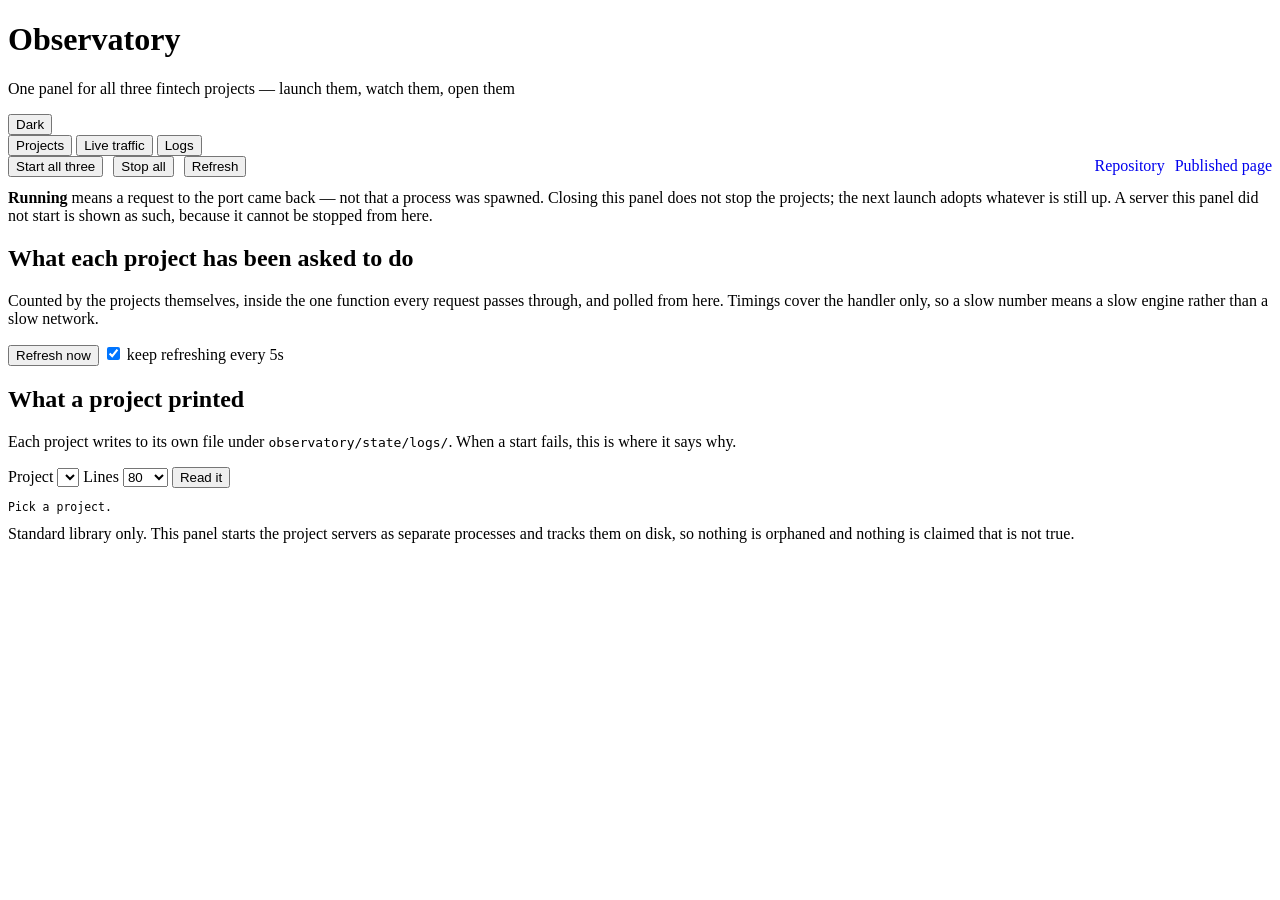
==== observatory/static/index.html @ 554dd606 "Observatory: one panel that launches, watches and opens all three projects Replaces three desktop sh" ====
<!doctype html>
<html lang="en">
<head>
<meta charset="utf-8">
<meta name="viewport" content="width=device-width, initial-scale=1">
<title>Observatory</title>
<link rel="stylesheet" href="/theme.css">
<style>
  .proj { display: grid; gap: 14px; }
  @media (min-width: 1040px) { .proj { grid-template-columns: 1fr 1fr 1fr; } }
  .proj .card { margin: 0; display: flex; flex-direction: column; }
  .proj .num { font-size: 11.5px; letter-spacing: 0.08em; color: var(--ink-muted); font-weight: 600; }
  .proj h2 { font-size: 16px; margin: 2px 0 4px; }
  .proj .tag { color: var(--ink-2); font-size: 13px; margin: 0 0 12px; min-height: 36px; }
  .proj .grow { flex: 1 1 auto; }
  .opener { display: flex; flex-wrap: wrap; gap: 7px; margin-top: 12px; }
  .opener a { text-decoration: none; font-size: 12.5px; padding: 6px 11px; }
  .opener a[aria-disabled="true"] { opacity: 0.45; pointer-events: none; }
  .ctl { display: flex; gap: 7px; align-items: center; margin-top: 10px; }
  .where { font-family: var(--mono); font-size: 12px; color: var(--ink-muted); }
  .figs { display: grid; grid-template-columns: 1fr auto; gap: 3px 12px; font-size: 13px; margin: 8px 0 0; }
  .figs dt { color: var(--ink-2); }
  .figs dd { margin: 0; font-variant-numeric: tabular-nums; font-weight: 600; }
  pre.log { max-height: 260px; overflow: auto; font-size: 11.5px; }
  .banner { display: flex; gap: 10px; align-items: center; flex-wrap: wrap; }
</style>
</head>
<body>
<header class="top">
  <div>
    <h1>Observatory</h1>
    <p class="sub">One panel for all three fintech projects &mdash; launch them, watch them, open them</p>
  </div>
  <div class="spacer"></div>
  <button class="btn ghost" id="theme" type="button" aria-label="Switch between light and dark">Dark</button>
</header>

<nav class="tabs" role="tablist">
  <button role="tab" id="t-projects" aria-selected="true" aria-controls="p-projects">Projects</button>
  <button role="tab" id="t-telemetry" aria-selected="false" aria-controls="p-telemetry">Live traffic</button>
  <button role="tab" id="t-logs" aria-selected="false" aria-controls="p-logs">Logs</button>
</nav>

<div class="wrap">

  <section class="panel active" id="p-projects" role="tabpanel" aria-labelledby="t-projects">
    <div class="card">
      <div class="banner">
        <button class="btn" id="start-all" type="button">Start all three</button>
        <button class="btn ghost" id="stop-all" type="button">Stop all</button>
        <button class="btn ghost" id="refresh" type="button">Refresh</button>
        <span class="spacer" style="flex:1"></span>
        <a class="btn ghost" style="text-decoration:none" id="repo" href="#" target="_blank" rel="noopener">Repository</a>
        <a class="btn ghost" style="text-decoration:none" id="pages" href="#" target="_blank" rel="noopener">Published page</a>
      </div>
      <p class="hint" style="margin:12px 0 0">
        <strong>Running</strong> means a request to the port came back &mdash; not that a process was
        spawned. Closing this panel does not stop the projects; the next launch adopts whatever
        is still up. A server this panel did not start is shown as such, because it cannot be
        stopped from here.
      </p>
    </div>

    <div class="proj" id="projects"></div>
  </section>

  <section class="panel" id="p-telemetry" role="tabpanel" aria-labelledby="t-telemetry">
    <div class="card">
      <h2>What each project has been asked to do</h2>
      <p class="hint">
        Counted by the projects themselves, inside the one function every request passes
        through, and polled from here. Timings cover the handler only, so a slow number means
        a slow engine rather than a slow network.
      </p>
      <div class="row">
        <button class="btn" id="poll" type="button">Refresh now</button>
        <label class="field" style="flex-direction:row; align-items:center; gap:7px">
          <input type="checkbox" id="auto" checked> keep refreshing every 5s
        </label>
      </div>
    </div>
    <div id="telemetry"></div>
  </section>

  <section class="panel" id="p-logs" role="tabpanel" aria-labelledby="t-logs">
    <div class="card">
      <h2>What a project printed</h2>
      <p class="hint">
        Each project writes to its own file under <code>observatory/state/logs/</code>. When a
        start fails, this is where it says why.
      </p>
      <div class="row">
        <label class="field">Project <select id="log-project"></select></label>
        <label class="field">Lines <select id="log-lines"><option>80</option><option>200</option><option>400</option></select></label>
        <button class="btn" id="go-log" type="button">Read it</button>
      </div>
      <p class="where" id="log-path"></p>
    </div>
    <div class="card"><pre class="out log" id="log-body">Pick a project.</pre></div>
  </section>

</div>

<footer class="foot">
  Standard library only. This panel starts the project servers as separate processes and
  tracks them on disk, so nothing is orphaned and nothing is claimed that is not true.
</footer>

<div class="tip" id="tip" role="status" aria-live="polite"></div>

<script>
const $ = (sel) => document.querySelector(sel);
const el = (tag, attrs = {}, kids = []) => {
  const node = document.createElement(tag);
  for (const [key, value] of Object.entries(attrs)) {
    if (key === "class") node.className = value;
    else if (key === "text") node.textContent = value;
    else if (value !== null && value !== undefined) node.setAttribute(key, value);
  }
  for (const kid of [].concat(kids)) if (kid) node.append(kid);
  return node;
};
const mount = (sel, node) => { const host = $(sel); host.innerHTML = ""; host.append(node); return host; };

let dark = window.matchMedia("(prefers-color-scheme: dark)").matches;
function paintTheme() {
  document.documentElement.setAttribute("data-theme", dark ? "dark" : "light");
  $("#theme").textContent = dark ? "Light" : "Dark";
}
$("#theme").addEventListener("click", () => { dark = !dark; paintTheme(); });
paintTheme();

for (const tab of document.querySelectorAll('[role="tab"]')) {
  tab.addEventListener("click", () => {
    for (const other of document.querySelectorAll('[role="tab"]')) other.setAttribute("aria-selected", String(other === tab));
    for (const panel of document.querySelectorAll(".panel")) panel.classList.toggle("active", panel.id === tab.getAttribute("aria-controls"));
  });
}

const tip = $("#tip");
function showTip(event, html) {
  tip.innerHTML = html; tip.classList.add("on");
  const box = tip.getBoundingClientRect();
  let x = event.clientX + 14, y = event.clientY + 14;
  if (x + box.width > window.innerWidth - 8) x = event.clientX - box.width - 14;
  if (y + box.height > window.innerHeight - 8) y = event.clientY - box.height - 14;
  tip.style.left = x + "px"; tip.style.top = y + "px";
}
const hideTip = () => tip.classList.remove("on");

async function api(path, body) {
  const options = body === undefined ? {} : {
    method: "POST", headers: { "Content-Type": "application/json" }, body: JSON.stringify(body),
  };
  const response = await fetch(path, options);
  const data = await response.json();
  if (!response.ok) throw new Error(data.error || ("HTTP " + response.status));
  return data;
}
function pill(level, label) {
  return el("span", { class: "pill " + level }, [el("span", { class: "dot" }), el("span", { text: label })]);
}
function table(headers, rows) {
  const node = el("table");
  node.append(el("thead", {}, el("tr", {}, headers.map((h) => el("th", { class: h.num ? "num" : null, text: h.label || h })))));
  const body = el("tbody");
  for (const row of rows) {
    body.append(el("tr", {}, row.map((cell) =>
      cell && cell.node ? el("td", { class: cell.cls || null }, cell.node)
        : el("td", { class: (cell && cell.cls) || null, text: cell && cell.text !== undefined ? cell.text : String(cell) }))));
  }
  node.append(body);
  return el("div", { class: "scroll" }, node);
}

const STATE_LEVEL = {
  running: "good",
  stopped: "neutral",
  starting: "warning",
  "port taken by something else": "serious",
};

function minutes(seconds) {
  if (seconds === null || seconds === undefined) return "";
  if (seconds < 90) return Math.round(seconds) + "s";
  if (seconds < 5400) return Math.round(seconds / 60) + "m";
  return (seconds / 3600).toFixed(1) + "h";
}

let BUSY = new Set();

function card(item) {
  const node = el("div", { class: "card" });
  node.append(el("span", { class: "num", text: item.number }));
  node.append(el("h2", { text: item.name }));
  node.append(el("p", { class: "tag", text: item.tagline }));

  const level = STATE_LEVEL[item.state] || "neutral";
  const row = el("div", { class: "row", style: "margin:0 0 4px" }, [
    pill(level, item.state + (item.uptime_seconds ? "  " + minutes(item.uptime_seconds) : "")),
    el("span", { class: "where", text: "127.0.0.1:" + item.port }),
  ]);
  node.append(row);
  if (item.adopted) {
    node.append(el("p", { class: "hint", style: "margin:4px 0 0", text: "Adopted: it was already up when this panel started, so this panel cannot stop it." }));
  }
  if (item.detail) {
    node.append(el("div", { class: "note " + (item.state === "stopped" ? "bad" : "warn"), text: item.detail }));
  }

  if (item.headline.length) {
    const figs = el("dl", { class: "figs" });
    for (const figure of item.headline) {
      figs.append(el("dt", { text: figure.label }));
      figs.append(el("dd", { text: figure.value }));
    }
    node.append(figs);
    node.append(el("p", { class: "hint", style: "margin:8px 0 0; font-size:12px",
      text: "From the project's own results.json, written by its benchmark." }));
  }

  node.append(el("div", { class: "grow" }));

  const controls = el("div", { class: "ctl" });
  const busy = BUSY.has(item.key);
  if (item.state === "running" && item.stoppable) {
    const stop = el("button", { class: "btn ghost", type: "button", text: busy ? "Stopping..." : "Stop" });
    if (busy) stop.setAttribute("disabled", "disabled");
    stop.addEventListener("click", () => act(item.key, "stop"));
    controls.append(stop);
  } else if (item.state === "running") {
    // Running but not ours. A Stop button here would do nothing, so there isn't one.
    controls.append(el("span", { class: "hint", style: "margin:0", text: "started elsewhere - stop it there" }));
  } else if (item.state !== "port taken by something else") {
    const start = el("button", { class: "btn", type: "button", text: busy ? "Starting..." : "Start" });
    if (busy) start.setAttribute("disabled", "disabled");
    start.addEventListener("click", () => act(item.key, "start"));
    controls.append(start);
  }
  node.append(controls);

  const openers = el("div", { class: "opener" });
  for (const link of item.links) {
    const local = link.kind === "local";
    const reachable = !local || item.state === "running" || item.state === "port taken by something else";
    const anchor = el("a", {
      class: "btn " + (link.label === "Dashboard" ? "" : "ghost"),
      href: link.href,
      target: "_blank",
      rel: "noopener",
      text: link.label,
      "aria-disabled": reachable ? null : "true",
      title: reachable ? link.href : "start the project first",
    });
    anchor.addEventListener("mousemove", (event) => showTip(event,
      "<strong>" + link.label + "</strong><br>" + link.href
      + (reachable ? "" : "<br><span class='tk'>start the project first</span>")));
    anchor.addEventListener("mouseleave", hideTip);
    openers.append(anchor);
  }
  node.append(openers);
  return node;
}

function renderProjects(projects) {
  const host = $("#projects");
  host.innerHTML = "";
  for (const item of projects) host.append(card(item));
}

async function refresh() {
  try {
    renderProjects((await api("/api/status")).projects);
  } catch (error) {
    mount("#projects", el("div", { class: "card" }, el("div", { class: "note bad", text: error.message })));
  }
}

async function act(key, what) {
  BUSY.add(key);
  await refresh();
  try {
    await api("/api/" + what, { project: key });
  } catch (error) {
    BUSY.delete(key);
    await refresh();
    mount("#projects", el("div", { class: "card" }, el("div", { class: "note bad", text: error.message })));
    return;
  }
  BUSY.delete(key);
  await refresh();
}

$("#refresh").addEventListener("click", refresh);
$("#start-all").addEventListener("click", async () => {
  const button = $("#start-all");
  button.textContent = "Starting...";
  button.setAttribute("disabled", "disabled");
  try { await api("/api/start-all", {}); } finally {
    button.textContent = "Start all three";
    button.removeAttribute("disabled");
    await refresh();
  }
});
$("#stop-all").addEventListener("click", async () => {
  await api("/api/stop-all", {});
  await refresh();
});

/* ---- telemetry --------------------------------------------------------- */
function renderTelemetry(data) {
  const host = $("#telemetry");
  host.innerHTML = "";
  for (const [key, snapshot] of Object.entries(data.projects)) {
    const node = el("div", { class: "card" }, el("h2", { text: key }));
    if (snapshot.unavailable) {
      node.append(el("div", { class: "note", text: snapshot.unavailable }));
      host.append(node);
      continue;
    }
    const tiles = el("div", { class: "tiles" });
    const stats = [
      ["Requests", snapshot.requests, "since it started"],
      ["Server errors", snapshot.errors, "5xx"],
      ["Rejected requests", snapshot.client_errors, "4xx, mostly bad input"],
      ["Slowest handler", snapshot.slowest_ms + " ms", "worst single request"],
      ["Up", minutes(snapshot.uptime_seconds), ""],
    ];
    for (const [label, value, unit] of stats) {
      tiles.append(el("div", { class: "tile" }, [
        el("span", { class: "k", text: label }),
        el("span", { class: "v", text: String(value) }),
        el("span", { class: "u", text: unit }),
      ]));
    }
    node.append(tiles);
    const routes = Object.entries(snapshot.routes);
    if (routes.length) {
      node.append(el("p", { class: "hint", style: "margin:14px 0 6px", text: "By route:" }));
      node.append(table(
        ["Route", { label: "Requests", num: true }, { label: "4xx", num: true }, { label: "5xx", num: true },
         { label: "Average", num: true }, { label: "Worst", num: true }],
        routes.map(([route, stat]) => [
          { text: route, cls: "mono" },
          { text: String(stat.requests), cls: "num" },
          { text: String(stat.client_errors), cls: "num" },
          { text: String(stat.errors), cls: "num" },
          { text: stat.average_ms + " ms", cls: "num" },
          { text: stat.max_ms + " ms", cls: "num" },
        ])
      ));
    }
    host.append(node);
  }
  const panel = data.observatory;
  host.append(el("div", { class: "card" }, [
    el("h2", { text: "this panel" }),
    el("p", { class: "hint", text: panel.requests + " requests, " + panel.errors + " server errors, up " + minutes(panel.uptime_seconds) + "." }),
  ]));
}

async function poll() {
  try {
    renderTelemetry(await api("/api/telemetry"));
  } catch (error) {
    mount("#telemetry", el("div", { class: "card" }, el("div", { class: "note bad", text: error.message })));
  }
}
$("#poll").addEventListener("click", poll);

/* ---- logs -------------------------------------------------------------- */
$("#go-log").addEventListener("click", async () => {
  try {
    const data = await api("/api/log?project=" + encodeURIComponent($("#log-project").value)
      + "&lines=" + encodeURIComponent($("#log-lines").value));
    $("#log-path").textContent = data.path;
    $("#log-body").textContent = data.lines.length ? data.lines.join("\n") : "(nothing written yet)";
  } catch (error) {
    $("#log-body").textContent = error.message;
  }
});

/* ---- boot -------------------------------------------------------------- */
(async function boot() {
  const meta = await api("/api/meta");
  $("#repo").href = meta.repo;
  $("#pages").href = meta.pages;
  for (const project of meta.projects) {
    $("#log-project").append(el("option", { value: project.key, text: project.number + " " + project.name }));
  }
  await refresh();
  await poll();
  setInterval(() => { if ($("#auto").checked) poll(); }, 5000);
  setInterval(refresh, 8000);
})();
</script>
</body>
</html>
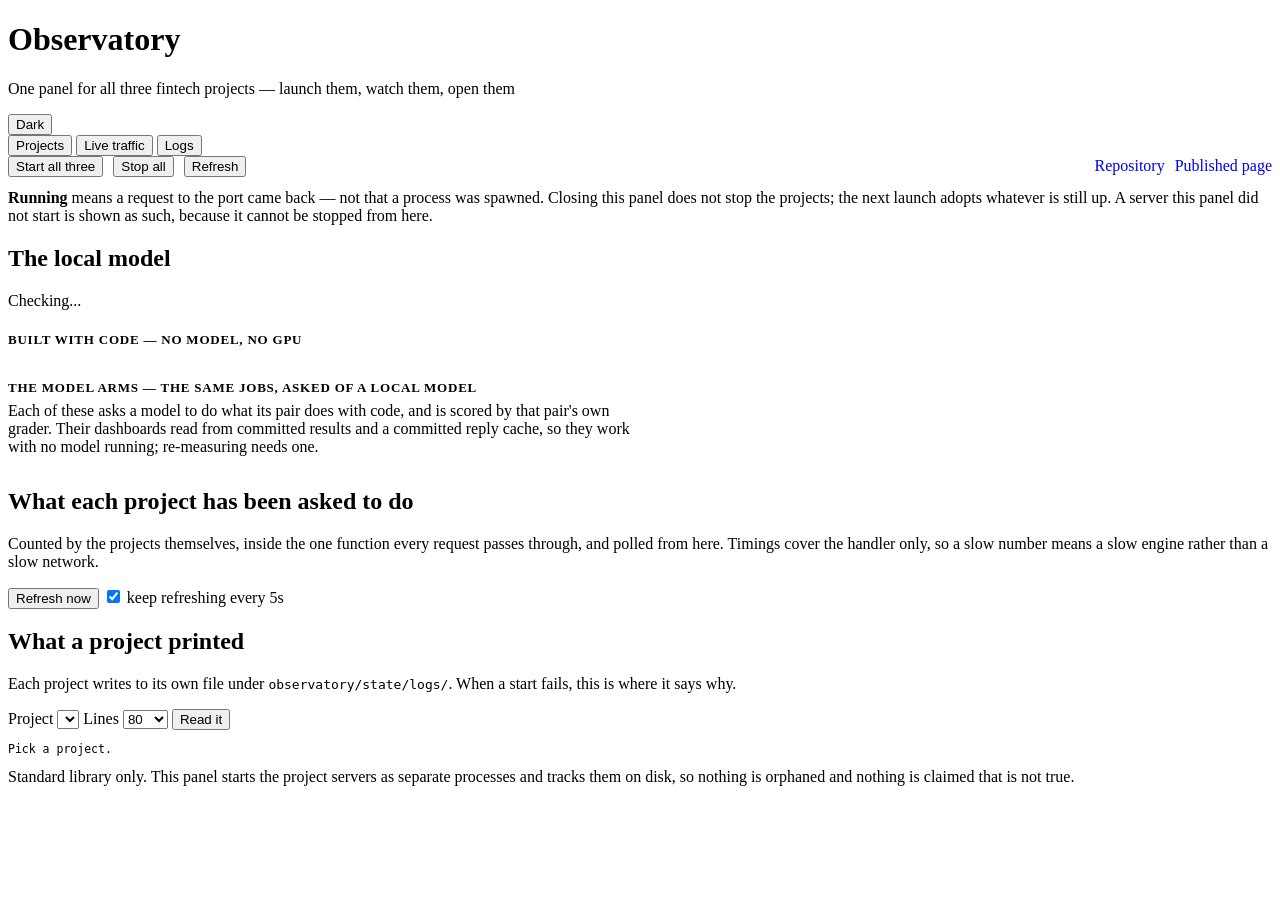
==== commit 5a572d04: "Three model arms (04-06), each scored by the grader of the product it pairs with The other half of t" ====
--- a/observatory/static/index.html
+++ b/observatory/static/index.html
@@ -23,6 +23,9 @@
   .figs dd { margin: 0; font-variant-numeric: tabular-nums; font-weight: 600; }
   pre.log { max-height: 260px; overflow: auto; font-size: 11.5px; }
   .banner { display: flex; gap: 10px; align-items: center; flex-wrap: wrap; }
+  h2.group { font-size: 13px; text-transform: uppercase; letter-spacing: 0.06em;
+    color: var(--ink-2); margin: 22px 0 10px; font-weight: 650; }
+  .group-note { margin: -4px 0 12px; max-width: 80ch; }
 </style>
 </head>
 <body>
@@ -61,7 +64,21 @@
       </p>
     </div>
 
+    <div class="card" id="model-card">
+      <h2>The local model</h2>
+      <p class="hint" id="model-line">Checking...</p>
+    </div>
+
+    <h2 class="group">Built with code &mdash; no model, no GPU</h2>
     <div class="proj" id="projects"></div>
+
+    <h2 class="group">The model arms &mdash; the same jobs, asked of a local model</h2>
+    <p class="hint group-note">
+      Each of these asks a model to do what its pair does with code, and is scored by that
+      pair's own grader. Their dashboards read from committed results and a committed reply
+      cache, so they work with no model running; re-measuring needs one.
+    </p>
+    <div class="proj" id="model-projects"></div>
   </section>
 
   <section class="panel" id="p-telemetry" role="tabpanel" aria-labelledby="t-telemetry">
@@ -206,6 +223,11 @@
   }
   if (item.detail) {
     node.append(el("div", { class: "note " + (item.state === "stopped" ? "bad" : "warn"), text: item.detail }));
+  }
+  if (item.needs_model) {
+    node.append(el("p", { class: "mini", style: "margin:6px 0 0",
+      text: "Scored by project " + item.pairs_with + "'s grader. Reads committed results; "
+        + "re-measuring needs a local model." }));
   }
 
   if (item.headline.length) {
@@ -263,9 +285,35 @@
 }
 
 function renderProjects(projects) {
-  const host = $("#projects");
-  host.innerHTML = "";
-  for (const item of projects) host.append(card(item));
+  const plain = $("#projects");
+  const model = $("#model-projects");
+  plain.innerHTML = "";
+  model.innerHTML = "";
+  for (const item of projects) {
+    (item.needs_model ? model : plain).append(card(item));
+  }
+}
+
+async function renderModel() {
+  try {
+    const data = await api("/api/model");
+    const line = $("#model-line");
+    line.innerHTML = "";
+    const level = data.reachable ? "good" : "warning";
+    line.append(pill(level, data.reachable ? "ollama reachable" : "no model server"));
+    const resident = data.resident.map((m) => m.name).join(", ");
+    line.append(document.createTextNode(
+      "  " + (data.reachable
+        ? data.models.length + " model(s) installed"
+          + (resident ? "; loaded now: " + resident : "; none loaded")
+        : "nothing answering at " + data.host)
+      + ".  " + data.cache.entries + " cached replies ("
+      + Math.round(data.cache.bytes / 1024) + " KB) are committed, so the model arms show "
+      + "their numbers either way."
+    ));
+  } catch (error) {
+    $("#model-line").textContent = error.message;
+  }
 }
 
 async function refresh() {
@@ -389,9 +437,11 @@
     $("#log-project").append(el("option", { value: project.key, text: project.number + " " + project.name }));
   }
   await refresh();
+  await renderModel();
   await poll();
   setInterval(() => { if ($("#auto").checked) poll(); }, 5000);
   setInterval(refresh, 8000);
+  setInterval(renderModel, 30000);
 })();
 </script>
 </body>
